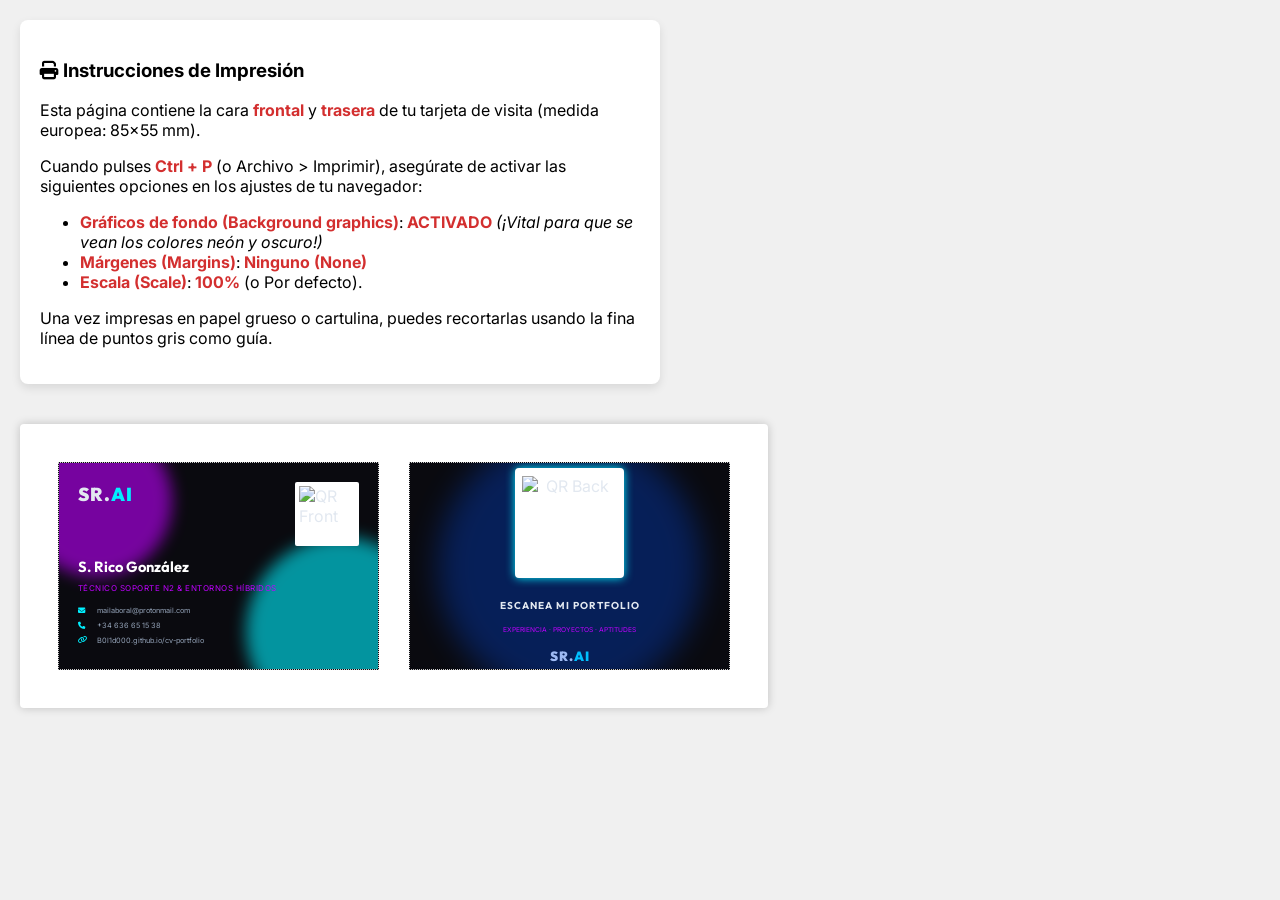
==== tarjeta_visita.html @ 5e1bcd68 "Add files via upload" ====
<!DOCTYPE html>
<html lang="es">
<head>
    <meta charset="UTF-8">
    <meta name="viewport" content="width=device-width, initial-scale=1.0">
    <title>Tarjeta de Visita - Sergio Rico González</title>
    <!-- Google Fonts for modern tech typography -->
    <link href="https://fonts.googleapis.com/css2?family=Inter:wght@300;400;600&family=Outfit:wght@400;700;900&display=swap" rel="stylesheet">
    <link rel="stylesheet" href="https://cdnjs.cloudflare.com/ajax/libs/font-awesome/6.4.0/css/all.min.css">
    
    <style>
        /* Base Print Adjustments */
        :root {
            --bg-dark: #0a0a0f;
            --neon-cyan: #00f0ff;
            --neon-purple: #bf00ff;
            --text-main: #e2e8f0;
            --text-muted: #94a3b8;
        }

        body {
            margin: 0;
            padding: 20px;
            background-color: #f0f0f0; /* Default screen background */
            font-family: 'Inter', sans-serif;
            display: flex;
            flex-direction: column;
            gap: 20px;
            align-items: flex-start;
        }

        /* Information banner for the user */
        .print-instructions {
            max-width: 600px;
            background: #fff;
            padding: 20px;
            border-radius: 8px;
            box-shadow: 0 4px 10px rgba(0,0,0,0.1);
            margin-bottom: 20px;
        }
        
        .print-instructions strong { color: #d32f2f; }

        @media screen {
            .page-container {
                display: flex;
                flex-wrap: wrap;
                gap: 30px;
                padding: 10mm;
                background: white;
                box-shadow: 0 0 10px rgba(0,0,0,0.2);
                border-radius: 4px;
            }
        }

        /* Card Dimensions (Standard EU: 85mm x 55mm) plus 3mm bleed margin for edge-to-edge printing */
        .card {
            width: 85mm;
            height: 55mm;
            box-sizing: border-box;
            background-color: var(--bg-dark);
            color: var(--text-main);
            position: relative;
            overflow: hidden;
            border: 1px dotted #ccc; /* Guide for cutting */
            -webkit-print-color-adjust: exact !important;
            print-color-adjust: exact !important;
        }

        /* Front specific styles */
        .card-front {
            padding: 5mm;
            display: flex;
            flex-direction: column;
            justify-content: space-between;
        }

        /* Aesthetic Orbs */
        .orb {
            position: absolute;
            border-radius: 50%;
            filter: blur(8px);
            opacity: 0.6;
            z-index: 0;
        }
        .orb-left { width: 40mm; height: 40mm; background: var(--neon-purple); top: -10mm; left: -10mm; }
        .orb-right { width: 50mm; height: 50mm; background: var(--neon-cyan); bottom: -15mm; right: -15mm; }

        .content-layer {
            position: relative;
            z-index: 10;
            width: 100%;
            height: 100%;
            display: flex;
            flex-direction: column;
            justify-content: space-between;
        }

        .brand {
            font-family: 'Outfit', sans-serif;
            font-size: 14pt;
            font-weight: 900;
            letter-spacing: 1px;
            margin: 0;
        }
        .brand .highlight { color: var(--neon-cyan); }

        .header-content {
            display: flex;
            justify-content: space-between;
            align-items: flex-start;
        }

        .name-box h1 {
            font-family: 'Outfit', sans-serif;
            font-size: 11pt;
            margin: 0 0 2mm 0;
            color: white;
            line-height: 1.1;
        }

        .name-box h2 {
            font-size: 6pt;
            font-weight: 400;
            margin: 0;
            color: var(--neon-purple);
            text-transform: uppercase;
            letter-spacing: 0.5px;
        }

        .contact-info {
            list-style: none;
            padding: 0;
            margin: 0;
            font-size: 5.5pt;
            color: var(--text-muted);
        }

        .contact-info li {
            margin-bottom: 1.5mm;
            display: flex;
            align-items: center;
            gap: 2mm;
        }

        .contact-info i {
            color: var(--neon-cyan);
            width: 3mm;
        }

        /* Small QR on Front */
        .qr-front {
            width: 15mm;
            height: 15mm;
            background: white;
            padding: 1mm;
            border-radius: 2px;
        }

        /* Back specific styles */
        .card-back {
            display: flex;
            flex-direction: column;
            justify-content: center;
            align-items: center;
            text-align: center;
        }

        .card-back .orb-center {
            width: 70mm;
            height: 70mm;
            background: #0051ff;
            top: 50%;
            left: 50%;
            transform: translate(-50%, -50%);
            opacity: 0.3;
            filter: blur(15px);
        }

        .qr-back-container {
            position: relative;
            z-index: 10;
            background: white;
            padding: 2mm;
            border-radius: 4px;
            margin-bottom: 3mm;
            box-shadow: 0 0 10px var(--neon-cyan);
        }

        .qr-back {
            width: 25mm;
            height: 25mm;
            display: block;
        }

        .scan-text {
            position: relative;
            z-index: 10;
            font-family: 'Outfit', sans-serif;
            font-size: 7.5pt;
            color: var(--text-main);
            letter-spacing: 1px;
            font-weight: 700;
        }
        
        .scan-subtext {
            position: relative;
            z-index: 10;
            font-size: 5pt;
            color: var(--neon-purple);
            margin-top: 1mm;
        }

        /* Print Specific Rules */
        @media print {
            body { 
                background: none; 
                padding: 0;
                margin: 0;
                display: block;
            }
            .print-instructions { display: none; }
            .page-container {
                box-shadow: none;
                margin: 0;
                padding: 0;
                display: flex;
                flex-wrap: wrap;
                gap: 5mm; /* Space between cards so they can be cut */
            }
            .card {
                page-break-inside: avoid;
                border: 0.5px dotted #999; /* Faint cut line for printing */
            }
        }
    </style>
</head>
<body>

    <div class="print-instructions">
        <h3><i class="fa-solid fa-print"></i> Instrucciones de Impresión</h3>
        <p>Esta página contiene la cara <strong>frontal</strong> y <strong>trasera</strong> de tu tarjeta de visita (medida europea: 85x55 mm).</p>
        <p>Cuando pulses <strong>Ctrl + P</strong> (o Archivo > Imprimir), asegúrate de activar las siguientes opciones en los ajustes de tu navegador:</p>
        <ul>
            <li><strong>Gráficos de fondo (Background graphics)</strong>: <strong>ACTIVADO</strong> <em>(¡Vital para que se vean los colores neón y oscuro!)</em></li>
            <li><strong>Márgenes (Margins)</strong>: <strong>Ninguno (None)</strong></li>
            <li><strong>Escala (Scale)</strong>: <strong>100%</strong> (o Por defecto).</li>
        </ul>
        <p>Una vez impresas en papel grueso o cartulina, puedes recortarlas usando la fina línea de puntos gris como guía.</p>
    </div>

    <div class="page-container">
        <!-- FRONT OF THE CARD -->
        <div class="card card-front">
            <div class="orb orb-left"></div>
            <div class="orb orb-right"></div>
            
            <div class="content-layer">
                <div class="header-content">
                    <p class="brand">SR.<span class="highlight">AI</span></p>
                    <img src="https://api.qrserver.com/v1/create-qr-code/?size=150x150&data=https://B0l1d000.github.io/cv-portfolio/" alt="QR Front" class="qr-front">
                </div>

                <div class="name-box">
                    <h1>S. Rico González</h1>
                    <h2>Técnico Soporte N2 & Entornos Híbridos</h2>
                </div>

                <ul class="contact-info">
                    <li><i class="fa-solid fa-envelope"></i> mailaboral@protonmail.com</li>
                    <li><i class="fa-solid fa-phone"></i> +34 636 65 15 38</li>
                    <li><i class="fa-solid fa-link"></i> B0l1d000.github.io/cv-portfolio</li>
                </ul>
            </div>
        </div>

        <!-- BACK OF THE CARD -->
        <div class="card card-back">
            <div class="orb orb-center"></div>
            
            <div class="qr-back-container">
                <img src="https://api.qrserver.com/v1/create-qr-code/?size=300x300&data=https://B0l1d000.github.io/cv-portfolio/" alt="QR Back" class="qr-back">
            </div>
            <p class="scan-text">ESCANEA MI PORTFOLIO</p>
            <p class="scan-subtext">EXPERIENCIA · PROYECTOS · APTITUDES</p>
            <p class="brand" style="margin-top: 2mm; font-size: 10pt;">SR.<span class="highlight">AI</span></p>
        </div>
    </div>

</body>
</html>
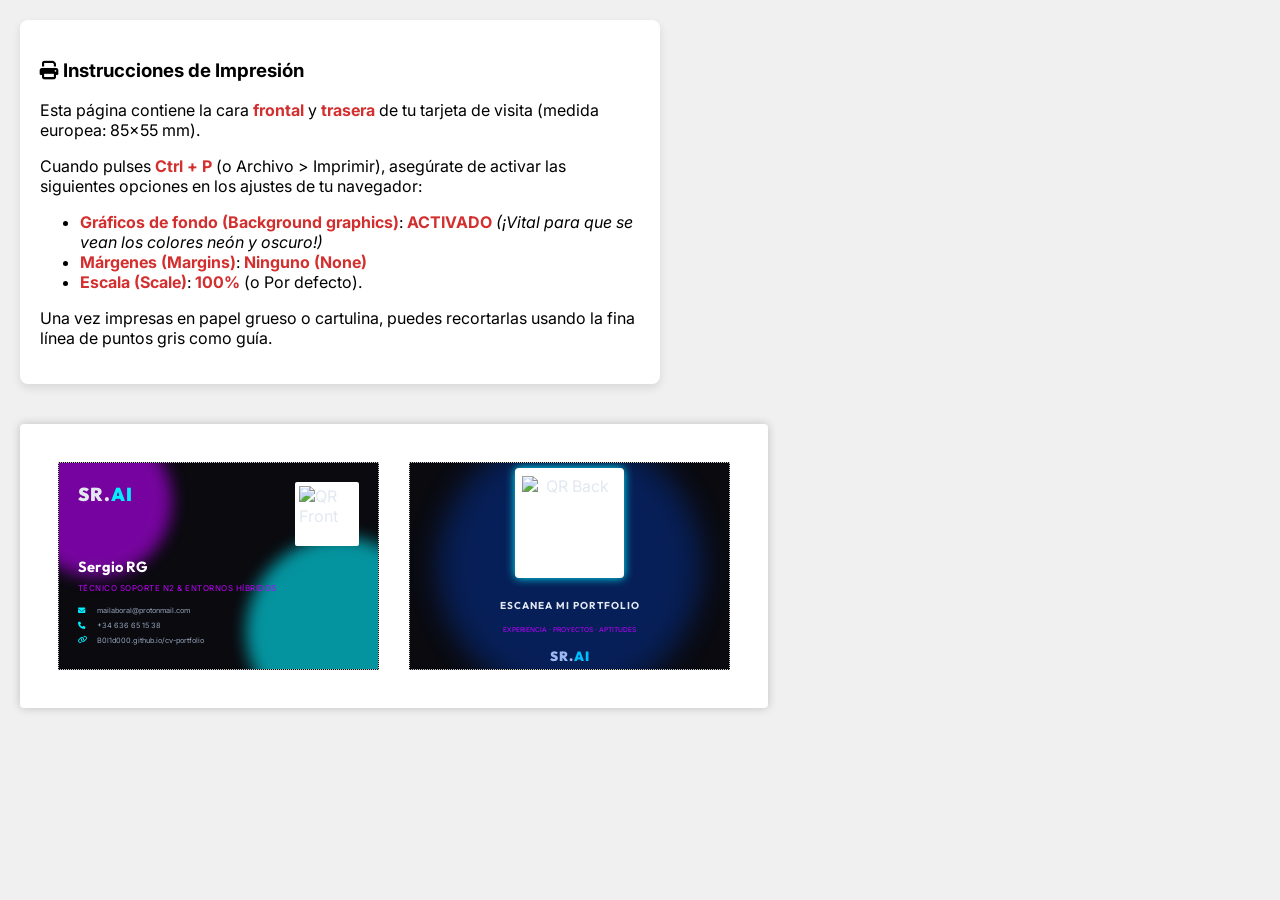
==== commit 4bdc1ae3: "Add files via upload" ====
--- a/tarjeta_visita.html
+++ b/tarjeta_visita.html
@@ -262,7 +262,7 @@
                 </div>
 
                 <div class="name-box">
-                    <h1>S. Rico González</h1>
+                    <h1>Sergio RG</h1>
                     <h2>Técnico Soporte N2 & Entornos Híbridos</h2>
                 </div>
 
